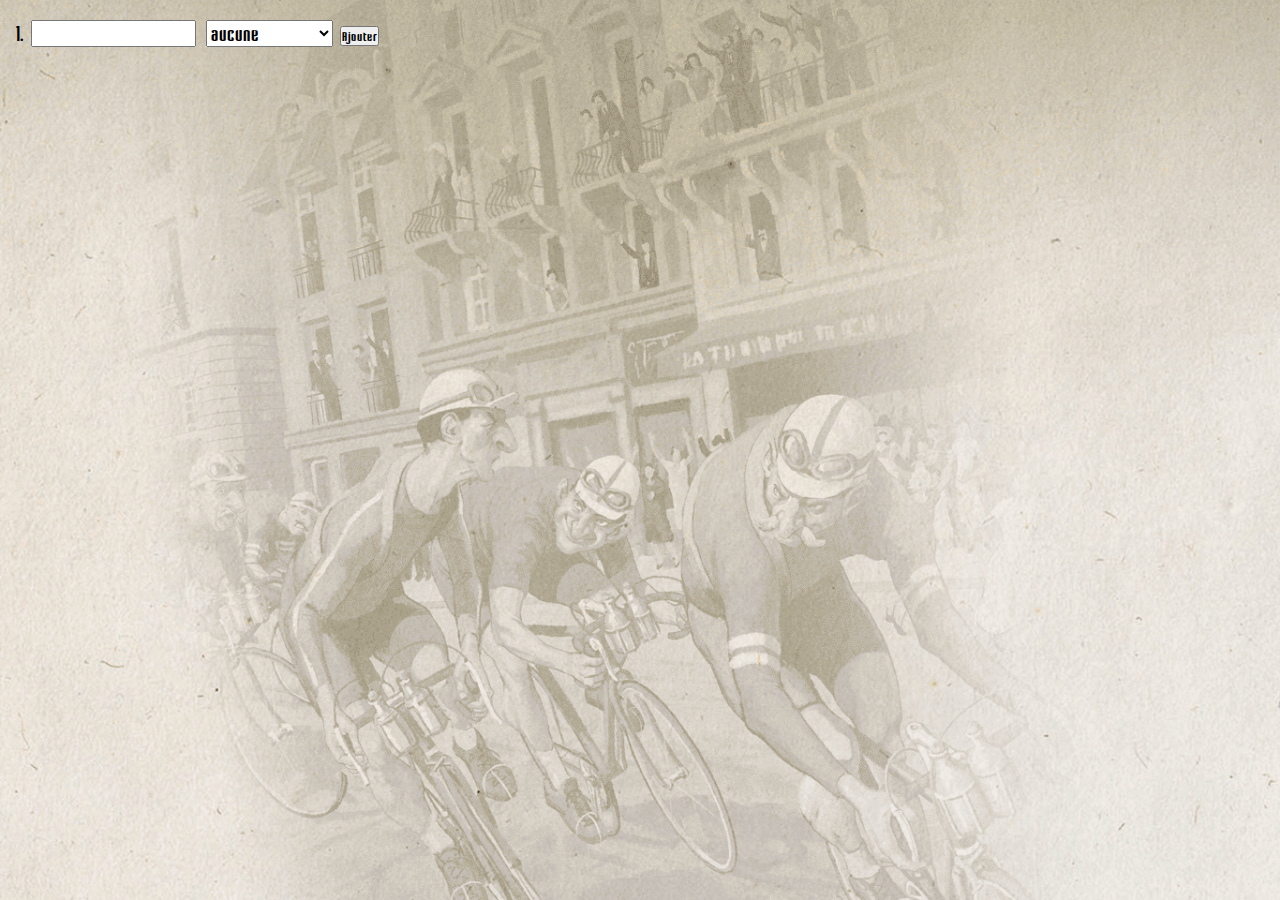
==== custom.html @ 7d7c7782 "start custom deck makr" ====
<!DOCTYPE html>
<html lang="fr">
<head>
	<meta charset="UTF-8">
	<meta http-equiv="X-UA-Compatible" content="IE=edge">
	<meta name="viewport" content="width=device-width, initial-scale=1.0">
	<meta name="theme-color" content="#000" />
	<title>Flamme Rouge Deck Manager</title>

	<link rel="stylesheet" href="style.css">

	<link rel="manifest" href="manifest.webmanifest">


	<style>
		#app-container {
			padding: 1em; 
		}

		form {
			display: flex; 
			flex-direction: column;
			width: 100%; 
		}
		input, select, label {
			font-size: 1.2em;
		}
		input, select {
			margin: .2em; 

		}
		select {
			margin-bottom: 2em;
		}
	</style>
</head>
<body>

	<div id="app-container">
		<div class="rider-form">
			<form id="deck1">
				<div>
					<label>1.</label>
					<input type="number" name="value1">
					<select id="special1">
						<option value="">aucune</option>
						<option value="montagne">Montagne</option>
						<option value="super montagne">Super Montagne</option>
						<option value="récupération">Récupération</option>
						<option value="endurance">Pas de fatigue</option>
					</select>
					<button onclick="addSelectSpecial(event);">Ajouter</button>
				</div>
			</form>


		</div>
	</div>


	<script>

		const specials = {
			'montagne': "Montagne", 
			'super montagne': "Super montagne"
		}; 

		
		const form1 = document.getElementById('deck1'); 
		form1.addEventListener('submit', event => {
			event.preventDefault(); 
			console.log(event.target); 
		})


		function addSelectSpecial(event) {
			const list = []; 

			console.log(event.currentTarget.parentElement.querySelectorAll('select'));
			const otherSelects = event.currentTarget.parentElement.querySelectorAll('select'); 
			console.log(otherSelects[otherSelects.length-1].value); 
			if (!otherSelects[otherSelects.length-1].value) { return 'il faut déjà remplir le select existant' }
			console.log('on ajout un select avec la valeur en moins'); 
		}

		
	</script>

</body>
</html>
---- style.css ----
@font-face {
    font-family: 'Verve';
    src: url('verve.ttf');
    font-weight: normal;
    font-style: normal;
}

* {
	margin: 0; 
	padding: 0; 
	box-sizing: border-box;
	font-family: 'Verve';
}

body {
	background-color: #fff7e5; 
	background-image: url(background.gif);
    background-size: cover;
    background-repeat: no-repeat;
    height: 100vh;
    width: 100vw;
    background-position: center bottom;
	font-family: 'Verve', sans-serif;
}

.small-text {
	font-size: 18px;
    text-shadow: none;
    background: #b76565;
    display: block;
    width: 100%;
    color: white;
}

.green {
	background-color:  #177c17;
}
.blue {
	background-color:  #0c46b3;
}
.red {
	background-color:  #a63733;
}
.black {
	background-color:  #3f3f3f;
}
.pink {
	background-color: #FF80AB;
}
.purple {
	background-color: #810c81; 
}


#app-container {
	display: flex;
    flex-wrap: wrap;
}

.deck-container {
	width: 50%;
}

.name-container {
	/* font-variant: small-caps; */
	font-size: 1.2em; 
}




.pickbtn-container {
	/* height: 20vh; */
	width: 100%; 
	display: flex; 
	justify-content: center;
	align-items: center;
	border-left: solid 4px rgba(255,255,255,0.5);
	padding-left: 6px;
}
.tour-counter {
	margin-right: auto; 
	margin-left: 12px; 
}
#pickcards-button {
	margin-right: 12px;
	padding: 2em;
	border: none; 
	background-color: rgba(255,255,255,0.25);
	cursor: pointer;
	height: 90%;
}
#pickcards-button:active {
	background-color: rgba(255,255,255,0.55);
}

#cardchoice-container {
	width: 100%; 
	height: 80vh;
	display: flex; 
	flex-wrap: wrap;
	justify-content: center;
}

.cardchoice-style {
	width: calc( 50% - 24px ); 
	height: calc(40vh - 24px); 
	background-size: cover;
	background-position: center;
	display: flex;
	flex-direction: column;
    justify-content: center;
    align-items: center;
	/* font-family: 'Gill Sans MT'; */
	text-align: center;
	color: #fff;
	text-decoration: none;
	font-size: 4em; 
	margin: 12px;
    border-radius: 12px;
    box-shadow: 2px 2px 8px rgba(0,0,0,.25); 
	text-shadow: 1px 1px 3px rgba(0,0,0,.95); 
	background: radial-gradient(wheat, #f9cda6);
    border: solid white 8px;
	transition: all ease 240ms;
}
.cardchoice-style:hover {
	transform: scale(1.05); 
	box-shadow: 4px 4px 16px rgba(0,0,0,.15);
}
.cardchoice-style--hidden {
	background: radial-gradient(transparent, brown);
    background-image: url(background.gif);
    background-size: cover;
    background-position: center bottom;
}
.cardchoice-style.exhaustion {
	background: radial-gradient(rgb(248, 22, 2), #a50202);
}

.btn-exhaustion {
	margin: 12px; 
	height: 48px; 
	width: 220px;
}
#add-exhaustion {
	font-weight: bold;
}
#skip-exhaustion {
	opacity: .85; 
	font-style: italic;
}
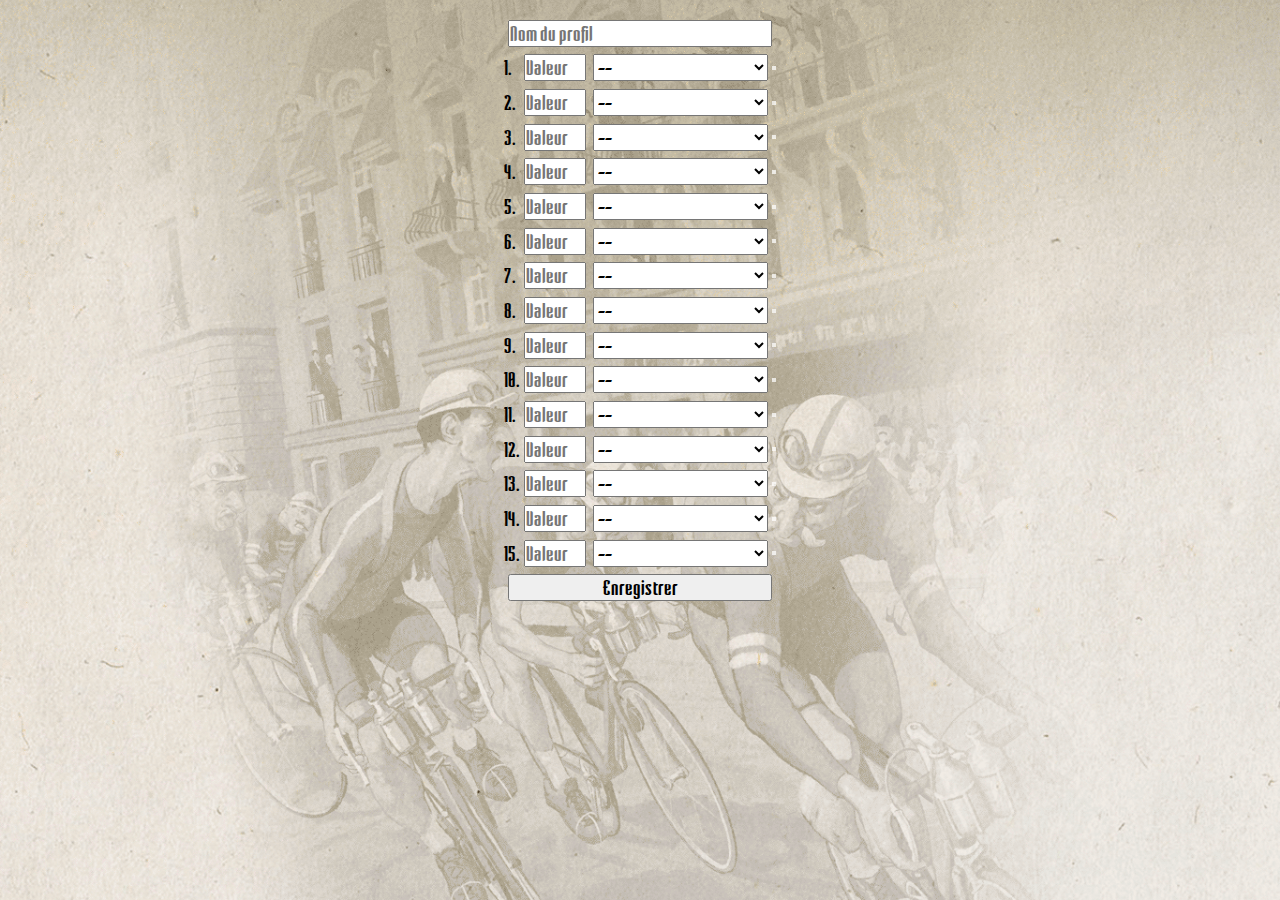
==== commit cb6961dc: "Progress on custom decks" ====
--- a/custom.html
+++ b/custom.html
@@ -13,6 +13,10 @@
 
 
 	<style>
+		body {
+			height: auto;
+    		width: auto;
+		}
 		#app-container {
 			padding: 1em; 
 		}
@@ -29,9 +33,34 @@
 			margin: .2em; 
 
 		}
-		select {
-			margin-bottom: 2em;
+
+
+		.rider-form {
+			margin: auto; 
 		}
+
+		.single-card-selector {
+			display: flex;
+			align-items: center;
+		}
+		.single-card-selector label {
+			width: 16px;
+		}
+
+		.select-number {
+			text-align: center;
+			width: 62px;
+		}
+
+		span.special-notice {
+			background: #ffffffb8;
+			padding: 2px;
+			font-family: sans-serif;
+			font-size: 12px;
+		}
+
+
+
 	</style>
 </head>
 <body>
@@ -39,18 +68,28 @@
 	<div id="app-container">
 		<div class="rider-form">
 			<form id="deck1">
-				<div>
+				<input type="text" placeholder="Nom du profil" id="deck-name" name="deck-name">
+				<!-- <div id="card-1">
 					<label>1.</label>
 					<input type="number" name="value1">
 					<select id="special1">
-						<option value="">aucune</option>
+						<option value="">--</option>
 						<option value="montagne">Montagne</option>
 						<option value="super montagne">Super Montagne</option>
+						<option value="aspiration en montagne">Aspiration en montagne</option>
 						<option value="récupération">Récupération</option>
-						<option value="endurance">Pas de fatigue</option>
+						<option value="endurance">Endurance</option>
+						<option value="pas de fatigue">Pas de fatigue</option>
+						<option value="super aspiration">Super aspiration</option>
+						<option value="pas d'aspiration">Pas d'aspiration</option>
+						<option value="descente">Descente</option>
+						<option value="file supplémentaire">File supplémentaire</option>
+						<option value="attaque fulgurante">Attaque fulgurante</option>
 					</select>
+					<span class="special-notice"></span>
 					<button onclick="addSelectSpecial(event);">Ajouter</button>
-				</div>
+				</div> -->
+				
 			</form>
 
 
@@ -61,26 +100,94 @@
 	<script>
 
 		const specials = {
-			'montagne': "Montagne", 
-			'super montagne': "Super montagne"
+			'montagne': {
+				name: "Montagne", 
+				notice: "La limite de mouvement en ascension est de 6 cases au lieu de 5 // Le coureur se déplace de 6 cases s'il passe par au moins une case Ascension"
+			},
+			'super montagne': {
+				name: "Super montagne", 
+				notice: "La limite de mouvement en ascension est de 7 cases au lieu de 5 // Le coureur se déplace de 7 cases s'il passe par au moins une case Ascension"
+			}
 		}; 
 
-		
+
+		// add forms elts : 
+		for (let i = 1; i <= 15; i++) {
+			let newInsert = `
+				<div id="card-${i}" class="single-card-selector">
+					<label>${i}.</label>
+					<input id="value${i}" type="number" name="value${i}" class="select-number" placeholder="Valeur">
+					<select id="special${i}" class="select-special" name="special${i}">
+						<option value="">--</option>
+						<option value="montagne">Montagne</option>
+						<option value="super montagne">Super Montagne</option>
+						<option value="aspiration en montagne">Aspiration en montagne</option>
+						<option value="récupération">Récupération</option>
+						<option value="endurance">Endurance</option>
+						<option value="pas de fatigue">Pas de fatigue</option>
+						<option value="super aspiration">Super aspiration</option>
+						<option value="pas d'aspiration">Pas d'aspiration</option>
+						<option value="descente">Descente</option>
+						<option value="file supplémentaire">File supplémentaire</option>
+						<option value="attaque fulgurante">Attaque fulgurante</option>
+					</select>
+					<span class="special-notice"></span>
+					<!-- <button onclick="addSelectSpecial(event);">Ajouter</button> -->
+				</div>`; 
+
+			document.getElementById('deck1').insertAdjacentHTML('beforeend', newInsert); 
+		}
+		document.getElementById('deck1').insertAdjacentHTML('beforeend', '<input type="submit" value="Enregistrer">'); 
+
+		// update notices : 
+		document.querySelectorAll('select').forEach(select => {
+			select.addEventListener('change', event => {
+				const value = event.target.value; 
+				const noticeContainer = event.target.parentElement.querySelector('.special-notice'); 
+
+				if (specials[value]) {
+					console.log(specials[value].notice); 
+					noticeContainer.textContent = specials[value].notice; 
+				} else  {
+					noticeContainer.textContent = ''; 
+				}
+			})
+		})
+
+
+
+
+		// Submit FORM : 
 		const form1 = document.getElementById('deck1'); 
 		form1.addEventListener('submit', event => {
 			event.preventDefault(); 
-			console.log(event.target); 
+			let data = new FormData(form1); 
+			let list_of_cards = {}; 
+			for (let i = 1; i <= 15; i++) { 
+				list_of_cards[i] = {value: (data.get('value' + i)), special: (data.get('special' + i)) }; 
+			}
+
+			console.log( {name: data.get('deck-name'), cards: list_of_cards } ); 
+
+			// save
+			let existingDecks = JSON.parse(localStorage.getItem('saved-decks')) || []; 
+			existingDecks.push({name: data.get('deck-name'), cards: list_of_cards }); 
+
+			localStorage.setItem('saved-decks', JSON.stringify(existingDecks)); 
 		})
 
 
 		function addSelectSpecial(event) {
-			const list = []; 
+			const list = ["montagne", "super montagne", "récupération", "super aspiration", "endurance", "descente", "troisième file", "pas d'aspiration", "aspiration en montagne", "pas de fatigue", "attaque fulgurante"]; 
+		}
 
-			console.log(event.currentTarget.parentElement.querySelectorAll('select'));
-			const otherSelects = event.currentTarget.parentElement.querySelectorAll('select'); 
-			console.log(otherSelects[otherSelects.length-1].value); 
-			if (!otherSelects[otherSelects.length-1].value) { return 'il faut déjà remplir le select existant' }
-			console.log('on ajout un select avec la valeur en moins'); 
+
+		function prefillFormWithDeck(deck) {
+			document.getElementById('deck-name').value = deck.name; 
+			for (let i = 1; i <= 15; i++) {
+				document.getElementById('value' + i).value = deck.cards[i].value; 
+				document.getElementById('special' + i).value = deck.cards[i].special; 
+			}
 		}
 
 		
--- a/style.css
+++ b/style.css
@@ -17,6 +17,7 @@
 	background-image: url(background.gif);
     background-size: cover;
     background-repeat: no-repeat;
+	background-attachment: fixed;
     height: 100vh;
     width: 100vw;
     background-position: center bottom;
